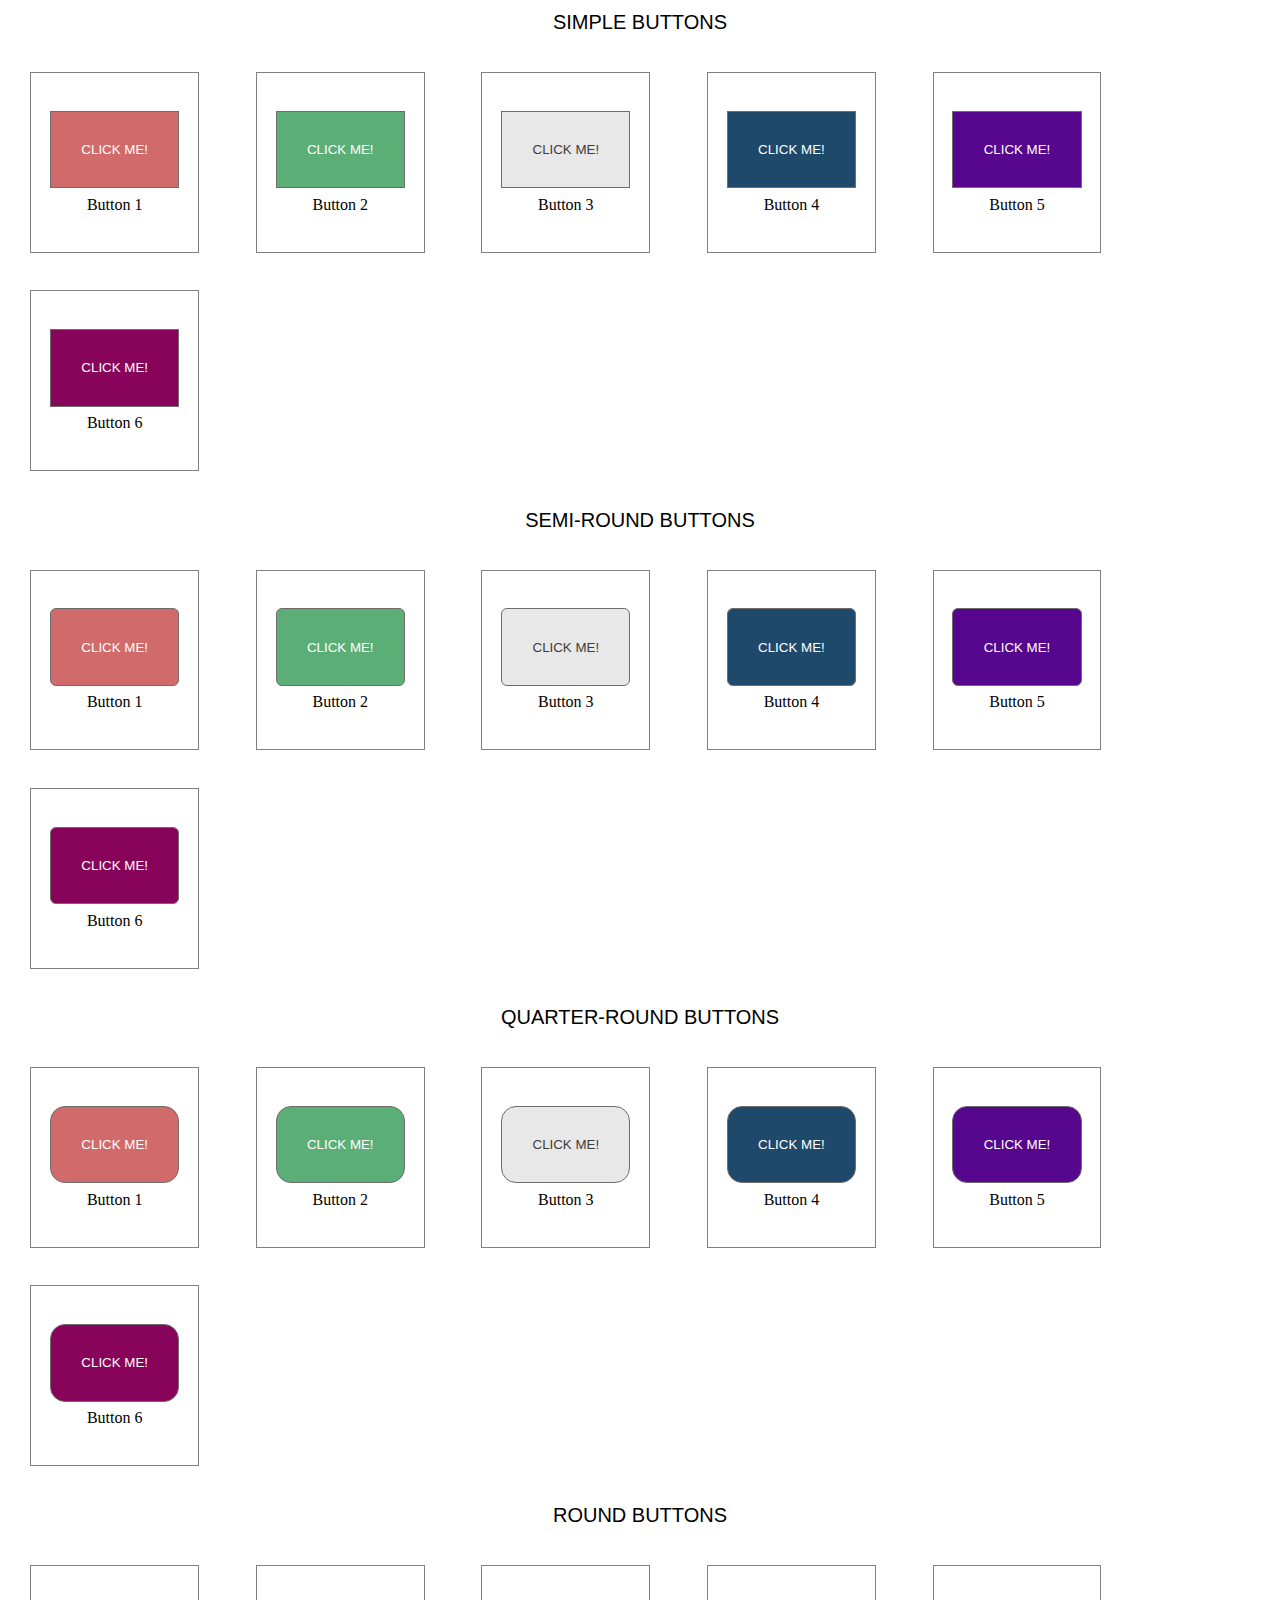
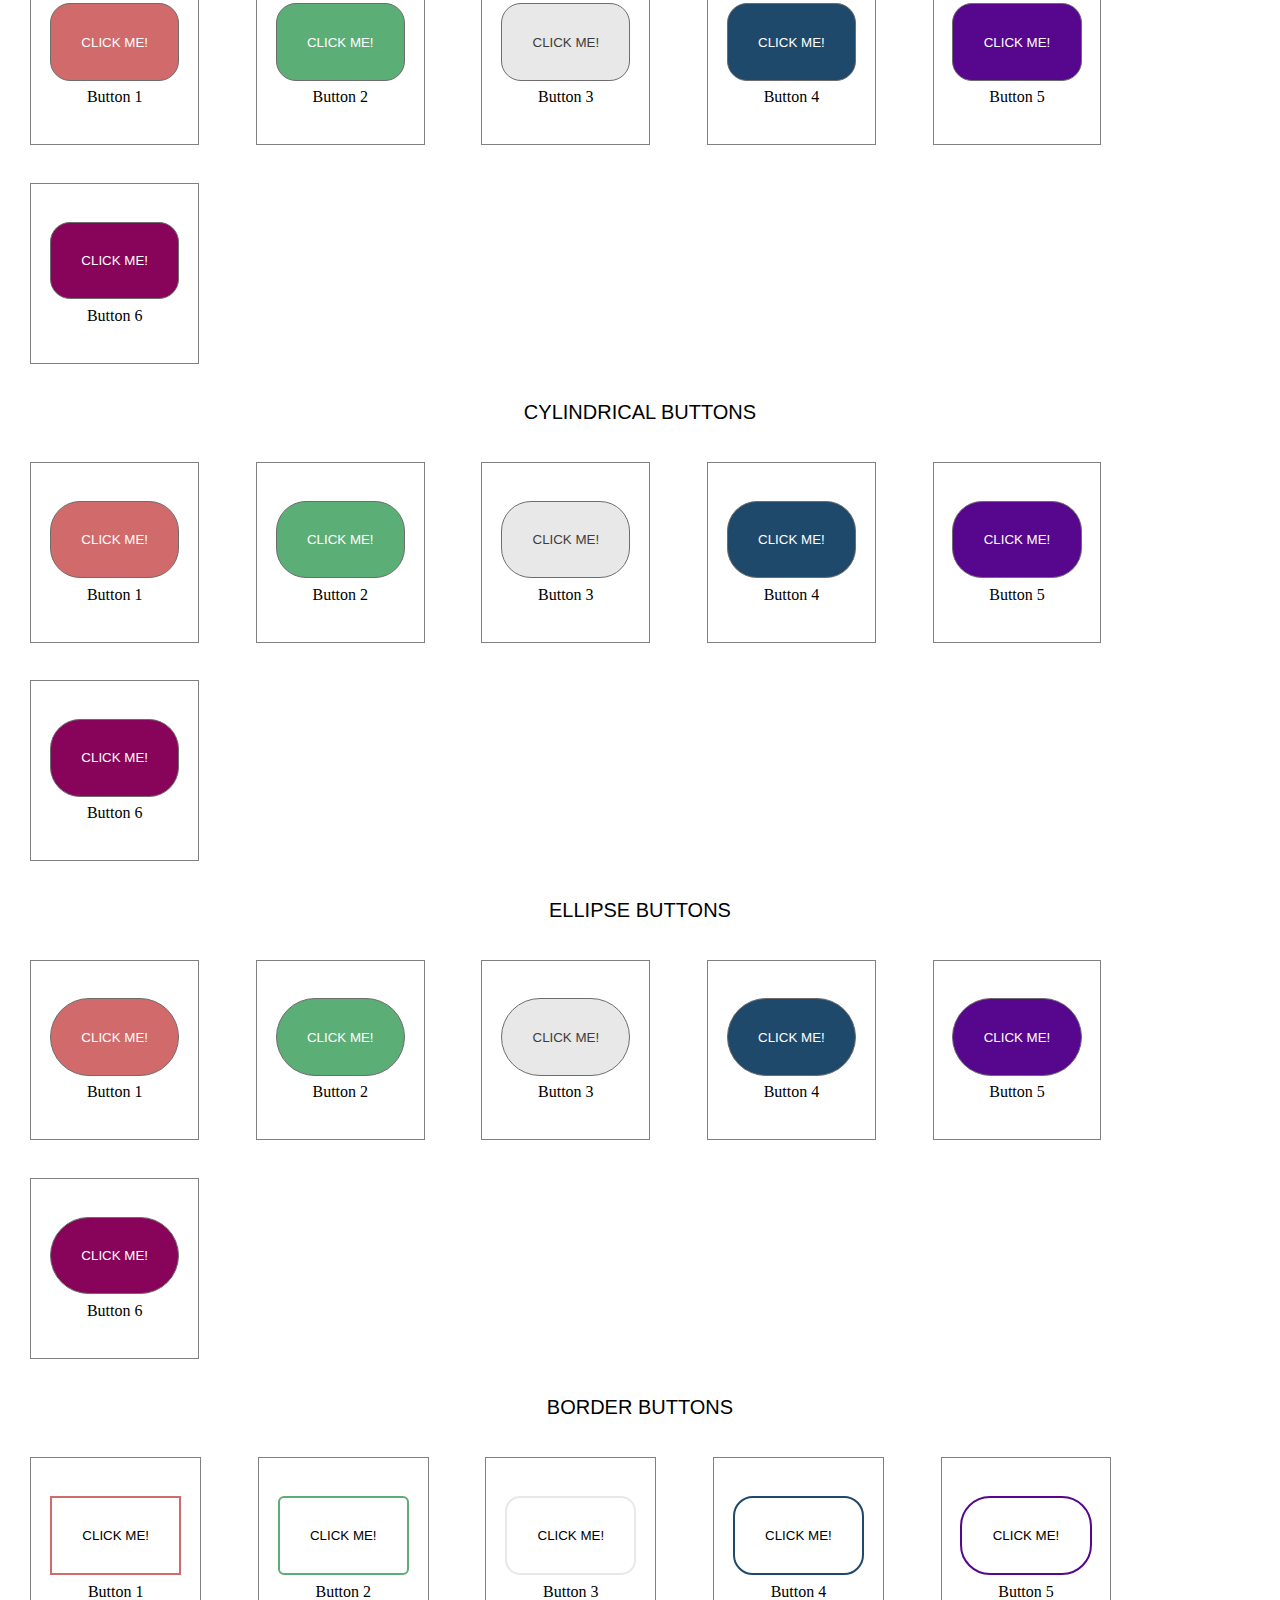
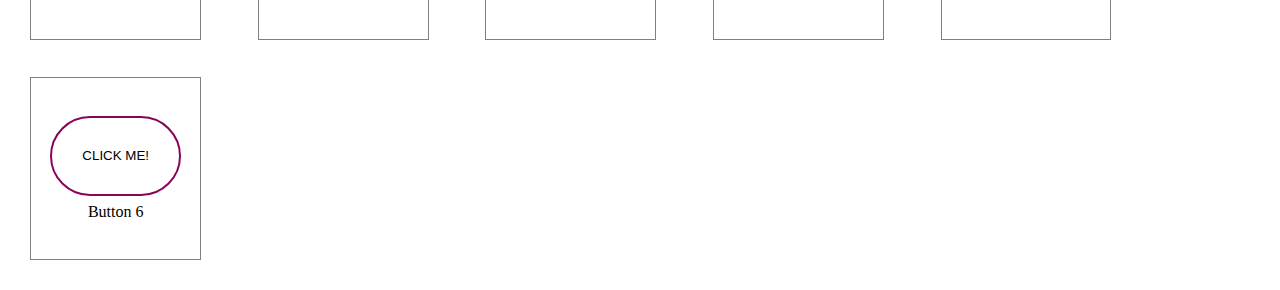
==== Buttons.html @ 74fcbc5e "Add files via upload" ====
<!DOCTYPE html>
<html lang="en">

<head>
    <meta charset="UTF-8">
    <meta name="viewport" content="width=device-width, initial-scale=1.0">
    <title>Buttons</title>
    <link rel="stylesheet" href="Buttons.css">
    </link>
</head>

<body>
    <div class="container" id="buttons">
        <p class="text">SIMPLE BUTTONS</p>
        <div class="box">
            <div class="btncss">
                <button class="btn btn1">CLICK ME!</button>
                <p>Button 1</p>
            </div>
            <div class="btncss">
                <button class="btn btn2">CLICK ME!</button>
                <p>Button 2</p>
            </div>
            <div class="btncss">
                <button class="btn btn3">CLICK ME!</button>
                <p>Button 3</p>
            </div>
            <div class="btncss">
                <button class="btn btn4">CLICK ME!</button>
                <p>Button 4</p>
            </div>
            <div class="btncss">
                <button class="btn btn5">CLICK ME!</button>
                <p>Button 5</p>
            </div>
            <div class="btncss">
                <button class="btn btn6">CLICK ME!</button>
                <p>Button 6</p>
            </div>
        </div>
        <p class="text">SEMI-ROUND BUTTONS</p>
        <div class="box">
            <div class="btncss">
                <button class="btn btn1 semi-round">CLICK ME!</button>
                <p>Button 1</p>
            </div>
            <div class="btncss">
                <button class="btn btn2 semi-round">CLICK ME!</button>
                <p>Button 2</p>
            </div>
            <div class="btncss">
                <button class="btn btn3 semi-round">CLICK ME!</button>
                <p>Button 3</p>
            </div>
            <div class="btncss">
                <button class="btn btn4 semi-round">CLICK ME!</button>
                <p>Button 4</p>
            </div>
            <div class="btncss">
                <button class="btn btn5 semi-round">CLICK ME!</button>
                <p>Button 5</p>
            </div>
            <div class="btncss">
                <button class="btn btn6 semi-round">CLICK ME!</button>
                <p>Button 6</p>
            </div>
        </div>
        <p class="text">QUARTER-ROUND BUTTONS</p>
        <div class="box">
            <div class="btncss">
                <button class="btn btn1 quarter-round">CLICK ME!</button>
                <p>Button 1</p>
            </div>
            <div class="btncss">
                <button class="btn btn2 quarter-round">CLICK ME!</button>
                <p>Button 2</p>
            </div>
            <div class="btncss">
                <button class="btn btn3 quarter-round">CLICK ME!</button>
                <p>Button 3</p>
            </div>
            <div class="btncss">
                <button class="btn btn4 quarter-round">CLICK ME!</button>
                <p>Button 4</p>
            </div>
            <div class="btncss">
                <button class="btn btn5 quarter-round">CLICK ME!</button>
                <p>Button 5</p>
            </div>
            <div class="btncss">
                <button class="btn btn6 quarter-round">CLICK ME!</button>
                <p>Button 6</p>
            </div>
        </div>
        <p class="text">ROUND BUTTONS</p>
        <div class="box">
            <div class="btncss">
                <button class="btn btn1 round">CLICK ME!</button>
                <p>Button 1</p>
            </div>
            <div class="btncss">
                <button class="btn btn2 round">CLICK ME!</button>
                <p>Button 2</p>
            </div>
            <div class="btncss">
                <button class="btn btn3 round">CLICK ME!</button>
                <p>Button 3</p>
            </div>
            <div class="btncss">
                <button class="btn btn4 round">CLICK ME!</button>
                <p>Button 4</p>
            </div>
            <div class="btncss">
                <button class="btn btn5 round">CLICK ME!</button>
                <p>Button 5</p>
            </div>
            <div class="btncss">
                <button class="btn btn6 round">CLICK ME!</button>
                <p>Button 6</p>
            </div>
        </div>
        <p class="text">CYLINDRICAL BUTTONS</p>
        <div class="box">
            <div class="btncss">
                <button class="btn btn1 cylindrical">CLICK ME!</button>
                <p>Button 1</p>
            </div>
            <div class="btncss">
                <button class="btn btn2 cylindrical">CLICK ME!</button>
                <p>Button 2</p>
            </div>
            <div class="btncss">
                <button class="btn btn3 cylindrical">CLICK ME!</button>
                <p>Button 3</p>
            </div>
            <div class="btncss">
                <button class="btn btn4 cylindrical">CLICK ME!</button>
                <p>Button 4</p>
            </div>
            <div class="btncss">
                <button class="btn btn5 cylindrical">CLICK ME!</button>
                <p>Button 5</p>
            </div>
            <div class="btncss">
                <button class="btn btn6 cylindrical">CLICK ME!</button>
                <p>Button 6</p>
            </div>
        </div>
        <p class="text">ELLIPSE BUTTONS</p>
        <div class="box">
            <div class="btncss">
                <button class="btn btn1 ellipse">CLICK ME!</button>
                <p>Button 1</p>
            </div>
            <div class="btncss">
                <button class="btn btn2 ellipse">CLICK ME!</button>
                <p>Button 2</p>
            </div>
            <div class="btncss">
                <button class="btn btn3 ellipse">CLICK ME!</button>
                <p>Button 3</p>
            </div>
            <div class="btncss">
                <button class="btn btn4 ellipse">CLICK ME!</button>
                <p>Button 4</p>
            </div>
            <div class="btncss">
                <button class="btn btn5 ellipse">CLICK ME!</button>
                <p>Button 5</p>
            </div>
            <div class="btncss">
                <button class="btn btn6 ellipse">CLICK ME!</button>
                <p>Button 6</p>
            </div>
        </div>
        <p class="text">BORDER BUTTONS</p>
        <div class="box">
            <div class="btncss">
                <button class="btn btnborder1 transparent">CLICK ME!</button>
                <p>Button 1</p>
            </div>
            <div class="btncss">
                <button class="btn btnborder2 semi-round transparent">CLICK ME!</button>
                <p>Button 2</p>
            </div>
            <div class="btncss">
                <button class="btn btnborder3 quarter-round transparent">CLICK ME!</button>
                <p>Button 3</p>
            </div>
            <div class="btncss">
                <button class="btn btnborder4 round transparent">CLICK ME!</button>
                <p>Button 4</p>
            </div>
            <div class="btncss">
                <button class="btn btnborder5 cylindrical transparent">CLICK ME!</button>
                <p>Button 5</p>
            </div>
            <div class="btncss">
                <button class="btn btnborder6 ellipse transparent">CLICK ME!</button>
                <p>Button 6</p>
            </div>
        </div>
    </div>
</body>

</html>
---- Buttons.css ----
*{
    margin:0;
    padding:0;

}

.container{
    display: flex;
    flex-direction: row;
    align-items: center;
    justify-content: center;
    flex-wrap: wrap;
    column-gap: 0.5cm;
    row-gap:0.5cm;
    padding: 0.3cm;
}

.box{
    display: flex;
    flex-direction: row;
    column-gap: 0.5cm;
    flex-wrap: wrap;
}

.text{
    font-family: 'Lucida Sans', 'Lucida Sans Regular', 'Lucida Grande', 'Lucida Sans Unicode', Geneva, Verdana, sans-serif;
    font-size: 20px;
    font-weight: 300;
}

.btncss{
  padding: 1cm 0.5cm;
  display: flex;
  flex-direction: column;
  row-gap: 0.2cm;
  column-gap: 0.5cm;
  align-items: center;
  justify-content: center;
  border:0.5px solid grey;
  margin:0.5cm;
}

.btn{
    padding: 0.8cm;
    cursor: pointer;
    border:0.5px solid rgb(110, 108, 108);
}

.btn1{
    background-color: rgb(209, 106, 106);
    color:rgb(255, 255, 255)
}

.btn1:hover{
    background-color: rgb(141, 65, 65);
    color:rgb(255, 255, 255)
}

.btn2{
    background-color: rgb(91, 174, 117);
    color:rgb(255, 255, 255)
}

.btn2:hover{
    background-color: rgb(36, 84, 51);
    color:rgb(255, 255, 255);
    box-shadow: 0px 0px 2px 2px black;
}

.btn3{
    background-color: rgb(232, 232, 232);
    color:rgb(61, 60, 60)
}

.btn3:hover{
    background-color: rgb(175, 175, 175);
    color:rgb(255, 255, 255);
    box-shadow: 2px 1.5px 2px 1.5px black;
}

.btn4{
    background-color: rgb(31, 73, 107);
    color:rgb(255, 255, 255)
}

.btn4:hover{
    background-color: rgb(10, 68, 127);
    color:rgb(255, 255, 255);
    box-shadow: 5px 4px 5px 4px rgb(108, 108, 108);
}

.btn5{
    background-color: rgb(87, 6, 142);
    color:rgb(255, 255, 255)
}

.btn5:hover{
    background-color: rgb(152, 7, 255);
    color:rgb(255, 255, 255);
    box-shadow: 8px 5px 8px 5px rgb(108, 108, 108);
}

.btn6{
    background-color: rgb(135, 4, 90);
    color:rgb(255, 255, 255)
}

.btn6:hover{
    background-color: rgb(179, 55, 188);
    color:rgb(255, 255, 255);
    box-shadow: 0px 6px 6px 0px rgb(108, 108, 108);
}
.semi-round{
    border-radius: 6px;
}

.quarter-round{
    border-radius: 15px;
}

.round{
    border-radius: 20px;
}

.cylindrical{
    border-radius: 30px;
}

.ellipse{
    border-radius: 40px;
}

.btnborder1{
    border: 2px solid rgb(209, 106, 106);
    color:rgb(0, 0, 0)
}

.btnborder1:hover{
    border:2px solid rgb(141, 65, 65);
    color:rgb(0, 0, 0)
}

.btnborder2{
    border:2px solid rgb(91, 174, 117);
    color:rgb(0, 0, 0)
}

.btnborder2:hover{
    border:2px solid rgb(36, 84, 51);
    color:rgb(0, 0, 0);
    box-shadow: 0px 0px 2px 2px black;
}

.btnborder3{
    border:2px solid rgb(232, 232, 232);
    color:rgb(0, 0, 0)
}

.btnborder3:hover{
    border:2px solid rgb(175, 175, 175);
    color:rgb(0, 0, 0);
    box-shadow: 2px 1.5px 2px 1.5px black;
}

.btnborder4{
    border:2px solid rgb(31, 73, 107);
    color:rgb(0, 0, 0)
}

.btnborder4:hover{
    border:2px solid rgb(10, 68, 127);
    color:rgb(0, 0, 0);
    box-shadow: 5px 4px 5px 4px rgb(108, 108, 108);
}

.btnborder5{
    border:2px solid rgb(87, 6, 142);
    color:rgb(0, 0, 0)
}

.btnborder5:hover{
    border:2px solid rgb(152, 7, 255);
    color:rgb(0, 0, 0);
    box-shadow: 8px 5px 8px 5px rgb(108, 108, 108);
}

.btnborder6{
    border:2px solid rgb(135, 4, 90);
    color:rgb(0, 0, 0)
}

.btnborder6:hover{
    border:2px solid rgb(179, 55, 188);
    color:rgb(0, 0, 0);
    box-shadow: 0px 6px 6px 0px rgb(108, 108, 108);
}

.transparent{
    background-color: rgba(240, 248, 255, 0);
}
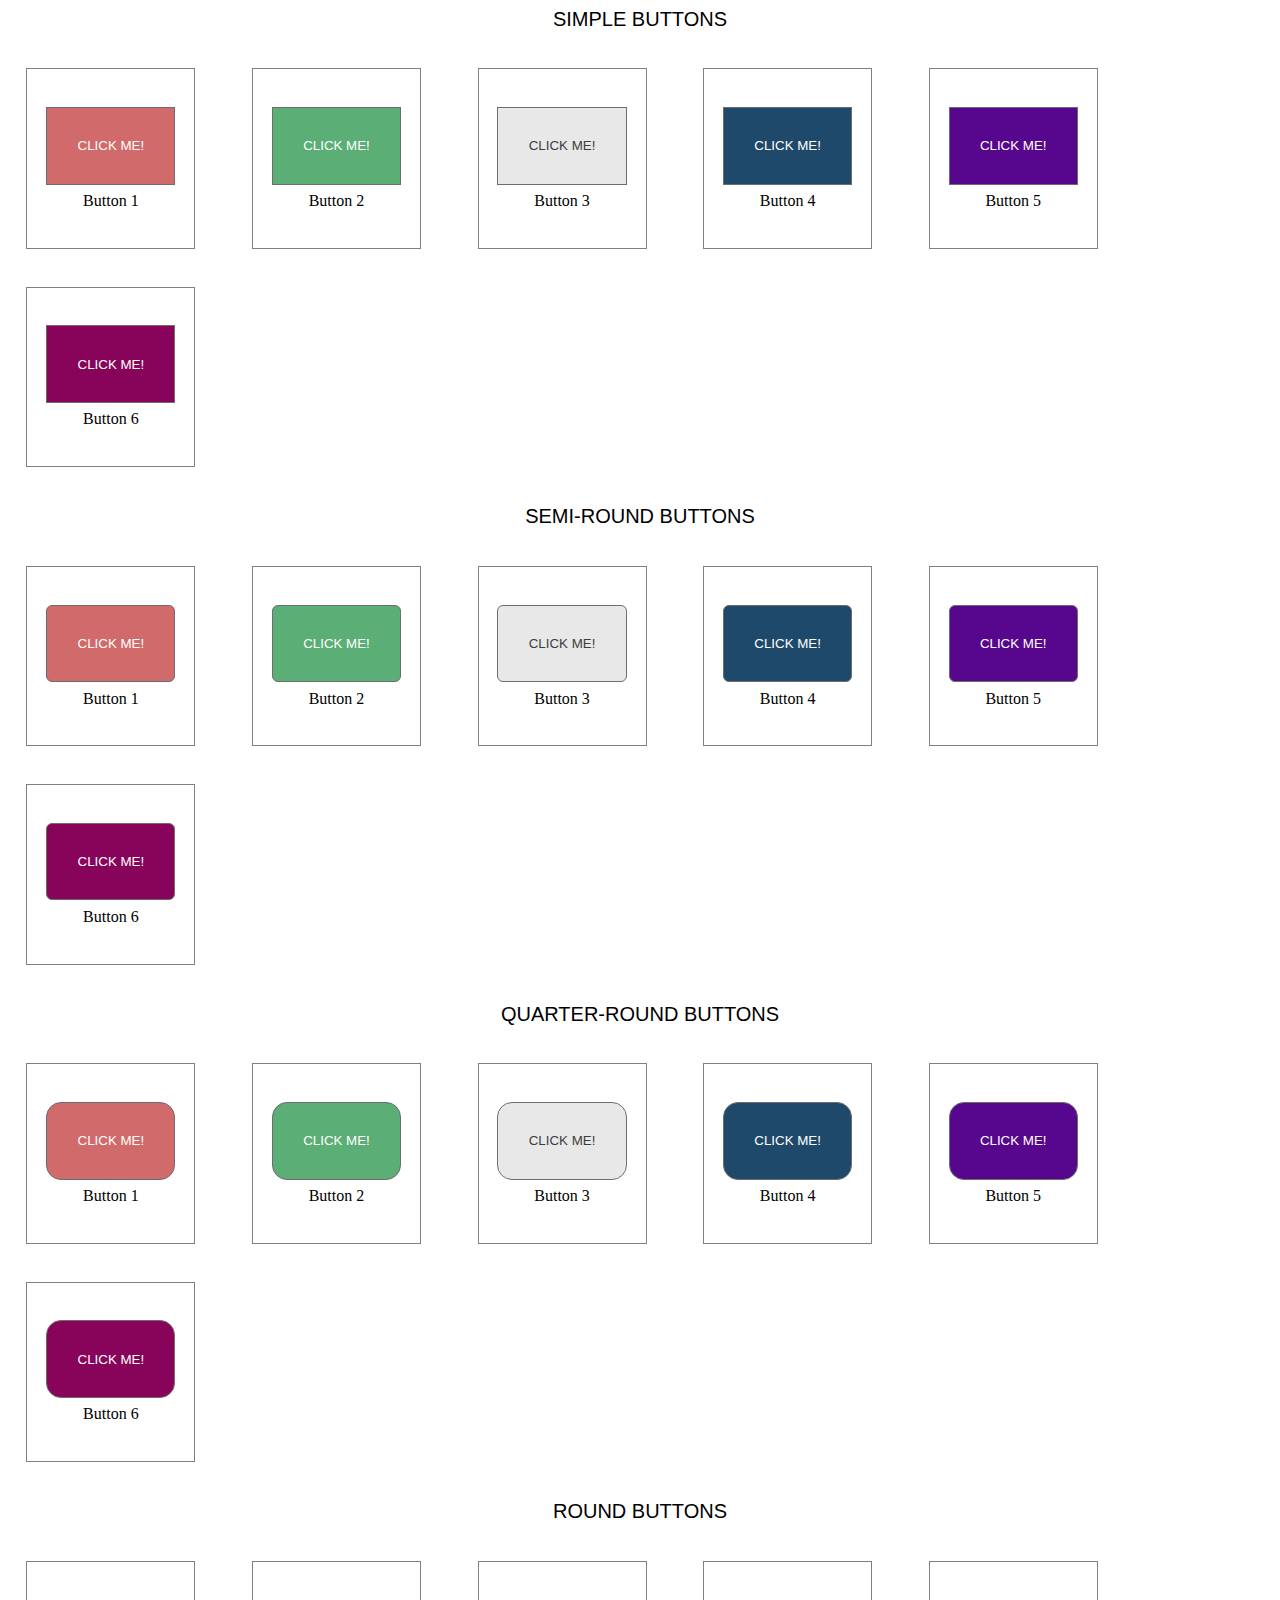
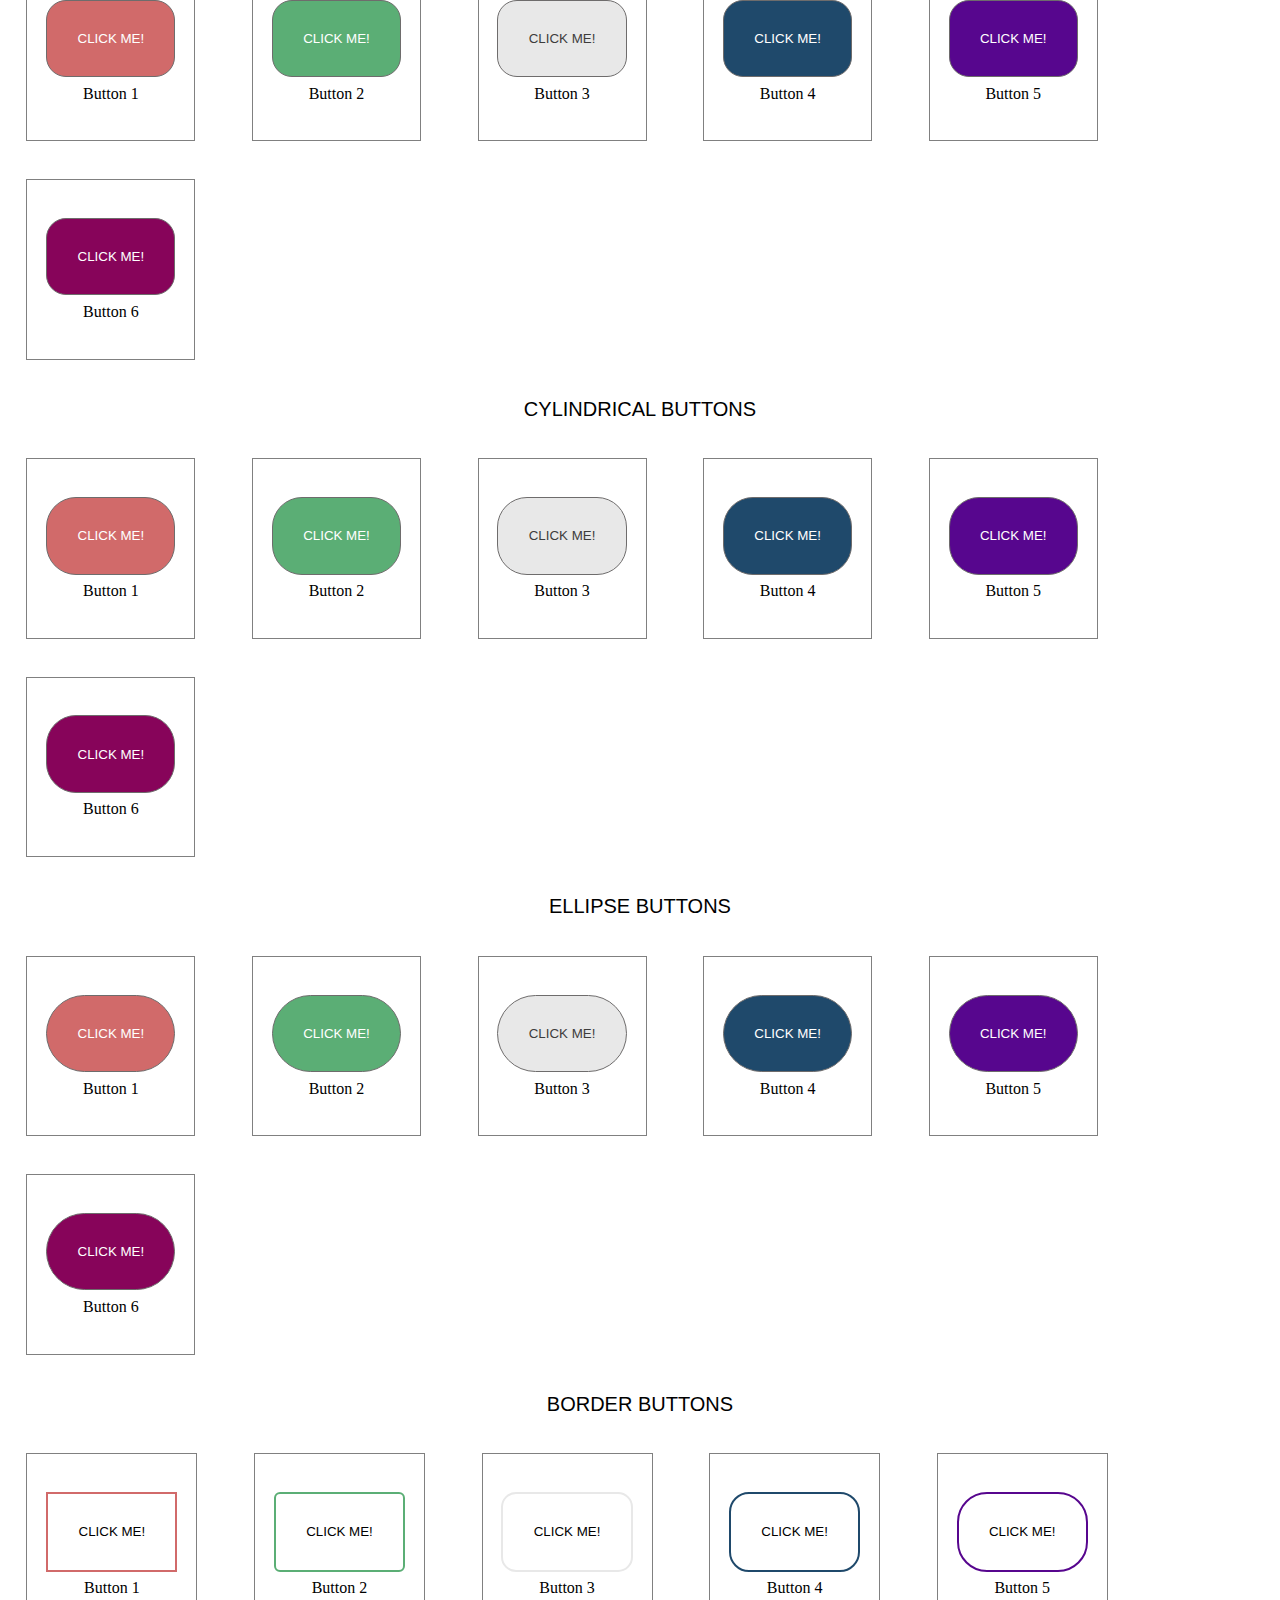
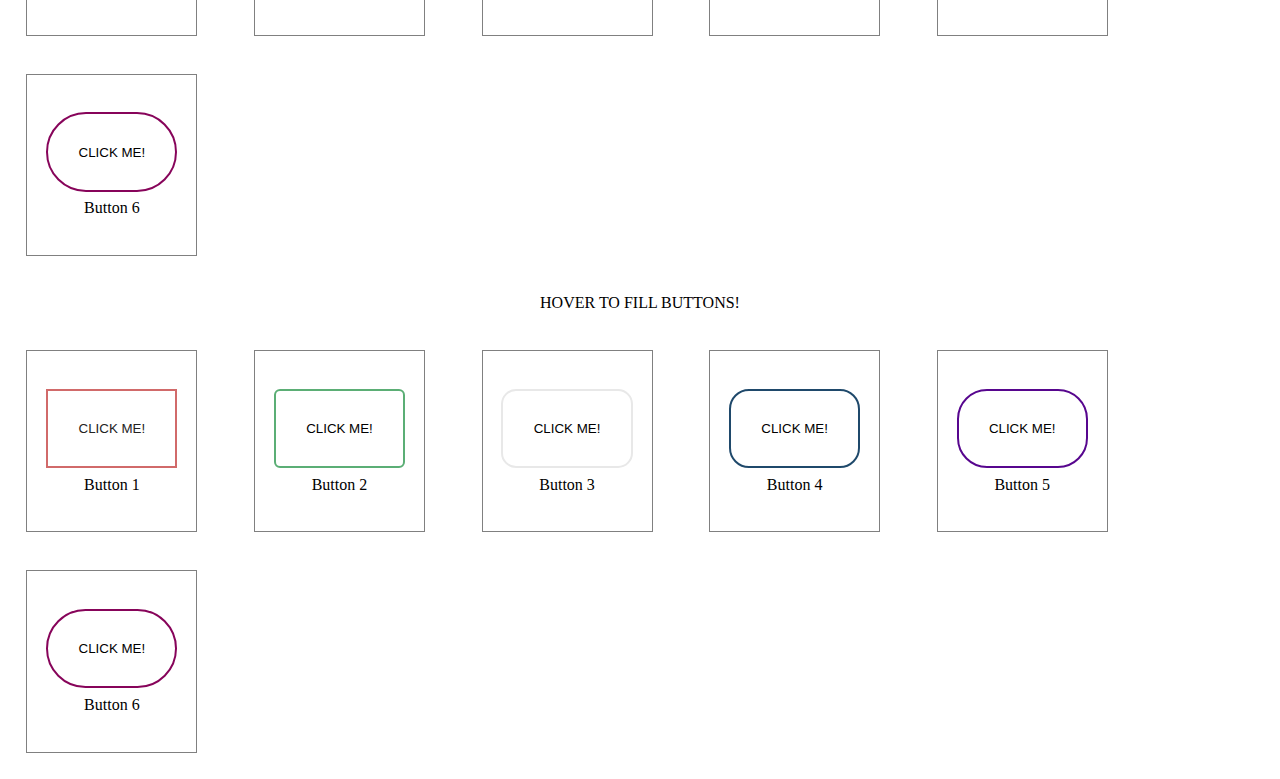
==== commit 31b5616d: "New buttons" ====
--- a/Buttons.html
+++ b/Buttons.html
@@ -200,6 +200,33 @@
                 <p>Button 6</p>
             </div>
         </div>
+        <p>HOVER TO FILL BUTTONS!</p>
+        <div class="box">
+            <div class="btncss">
+                <button class="btn btnborder1-fill transparent">CLICK ME!</button>
+                <p>Button 1</p>
+            </div>
+            <div class="btncss">
+                <button class="btn btnborder2-fill semi-round transparent">CLICK ME!</button>
+                <p>Button 2</p>
+            </div>
+            <div class="btncss">
+                <button class="btn btnborder3-fill quarter-round transparent">CLICK ME!</button>
+                <p>Button 3</p>
+            </div>
+            <div class="btncss">
+                <button class="btn btnborder4-fill round transparent">CLICK ME!</button>
+                <p>Button 4</p>
+            </div>
+            <div class="btncss">
+                <button class="btn btnborder5-fill cylindrical transparent">CLICK ME!</button>
+                <p>Button 5</p>
+            </div>
+            <div class="btncss">
+                <button class="btn btnborder6-fill ellipse transparent">CLICK ME!</button>
+                <p>Button 6</p>
+            </div>
+        </div>
     </div>
 </body>
 
--- a/Buttons.css
+++ b/Buttons.css
@@ -12,7 +12,7 @@
     flex-wrap: wrap;
     column-gap: 0.5cm;
     row-gap:0.5cm;
-    padding: 0.3cm;
+    padding: 0.2cm;
 }
 
 .box{
@@ -137,7 +137,7 @@
 
 .btnborder1:hover{
     border:2px solid rgb(141, 65, 65);
-    color:rgb(0, 0, 0)
+    color:rgb(0, 0, 0);
 }
 
 .btnborder2{
@@ -195,6 +195,139 @@
     box-shadow: 0px 6px 6px 0px rgb(108, 108, 108);
 }
 
+.btnborder1-fill{
+    border: 2px solid rgb(209, 106, 106);
+    background-color: transparent;
+    color:rgb(35, 34, 34)
+}
+
+.btnborder1-fill:hover{ 
+    color:rgb(255, 255, 255);
+    animation: cover1 2s ease;
+    animation-fill-mode: forwards;
+}
+
+@keyframes cover1{
+    0%{
+        background-color: transparent;
+    }
+    100%{
+        background-color: rgb(141, 65, 65);
+    }
+}
+
+.btnborder2-fill{
+    border:2px solid rgb(91, 174, 117);
+    color:rgb(0, 0, 0)
+}
+
+.btnborder2-fill:hover{
+    border:2px solid rgb(36, 84, 51);
+    color:rgb(0, 0, 0);
+    box-shadow: 0px 0px 2px 2px black;
+    animation: cover2 2s ease;
+    animation-fill-mode: forwards;
+}
+
+@keyframes cover2{
+    0%{
+        background-color: transparent;
+    }
+    100%{
+        background-color: rgb(36, 84, 51);
+    }
+}
+
+.btnborder3-fill{
+    border:2px solid rgb(232, 232, 232);
+    color:rgb(0, 0, 0)
+}
+
+.btnborder3-fill:hover{
+    border:2px solid rgb(175, 175, 175);
+    color:rgb(0, 0, 0);
+    box-shadow: 2px 1.5px 2px 1.5px black;
+    animation: cover3 2s ease;
+    animation-fill-mode: forwards;
+}
+
+@keyframes cover3{
+    0%{
+        background-color: transparent;
+    }
+    100%{
+        background-color:rgb(175, 175, 175);
+    }
+}
+
+.btnborder4-fill{
+    border:2px solid rgb(31, 73, 107);
+    color:rgb(0, 0, 0)
+}
+
+.btnborder4-fill:hover{
+    border:2px solid rgb(10, 68, 127);
+    color:rgb(0, 0, 0);
+    box-shadow: 5px 4px 5px 4px rgb(108, 108, 108);
+    animation: cover4 2s ease;
+    animation-fill-mode: forwards;
+}
+
+@keyframes cover4{
+    0%{
+        background-color: transparent;
+    }
+    100%{
+        background-color: rgb(10, 68, 127);
+    }
+}
+
+.btnborder5-fill{
+    border:2px solid rgb(87, 6, 142);
+    color:rgb(0, 0, 0)
+}
+
+.btnborder5-fill:hover{
+    border:2px solid rgb(152, 7, 255);
+    color:rgb(0, 0, 0);
+    box-shadow: 8px 5px 8px 5px rgb(108, 108, 108);
+    animation: cover5 2s ease;
+    animation-fill-mode: forwards;
+}
+
+@keyframes cover5{
+    0%{
+        background-color: transparent;
+    }
+    100%{
+        background-color: rgb(152, 7, 255);
+    }
+}
+
+.btnborder6-fill{
+    border:2px solid rgb(135, 4, 90);
+    color:rgb(0, 0, 0)
+}
+
+.btnborder6-fill:hover{
+    border:2px solid rgb(179, 55, 188);
+    color:rgb(0, 0, 0);
+    box-shadow: 0px 6px 6px 0px rgb(108, 108, 108);
+    animation: cover6 2s ease;
+    animation-fill-mode: forwards;
+}
+
+@keyframes cover6{
+    0%{
+        background-color: transparent;
+    }
+    100%{
+        background-color: rgb(179, 55, 188);
+    }
+}
+
 .transparent{
     background-color: rgba(240, 248, 255, 0);
-}+}
+
+
